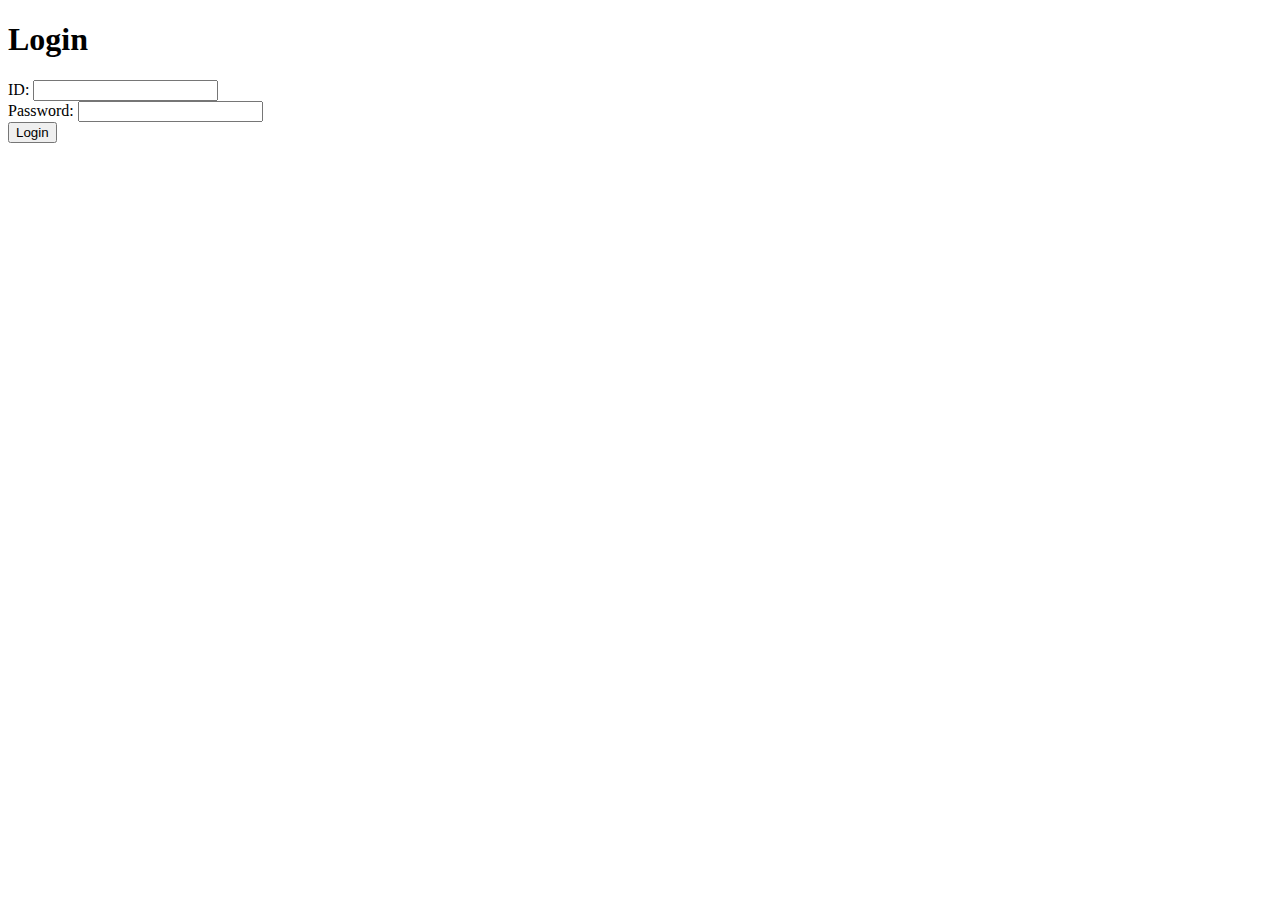
==== src/main/resources/templates/login.html @ 743c6f12 "DB_Setting_soyeong" ====
<!DOCTYPE html>
<html lang="en">
<head>
    <meta charset="UTF-8">
    <title>Login</title>
</head>
<body>
    <h1>Login</h1>
    <form id="loginForm">
        <label for="id">ID:</label>
        <input type="text" id="id" name="id"><br>
        <label for="password">Password:</label>
        <input type="password" id="password" name="password"><br>
        <button type="submit">Login</button>
    </form>

    <div id="result"></div>

    <script>
        const form = document.getElementById("loginForm");

        form.addEventListener("submit", (event) => {
            event.preventDefault();

            const formData = new FormData(form);

            const datas = {};
            formData.forEach((value, key) => {
                datas[key] = value;
            });

            fetch("/login", {
                method: "POST",
                headers: {
                    "Content-Type": "application/json"
                },
                body: JSON.stringify(datas)
            })
            .then(
            response => response.json()
            )
            .then(data => {
                if(data.result) {
                    location.href = "/";
                } else {
                    document.getElementById("result").innerHTML = "Login Failed. Please try again.";
                }
            })
            .catch(error => {
                document.getElementById("result").innerHTML = "An error occurred. Please try again later.";
                console.error(error);
            });
        });
    </script>
</body>
</html>
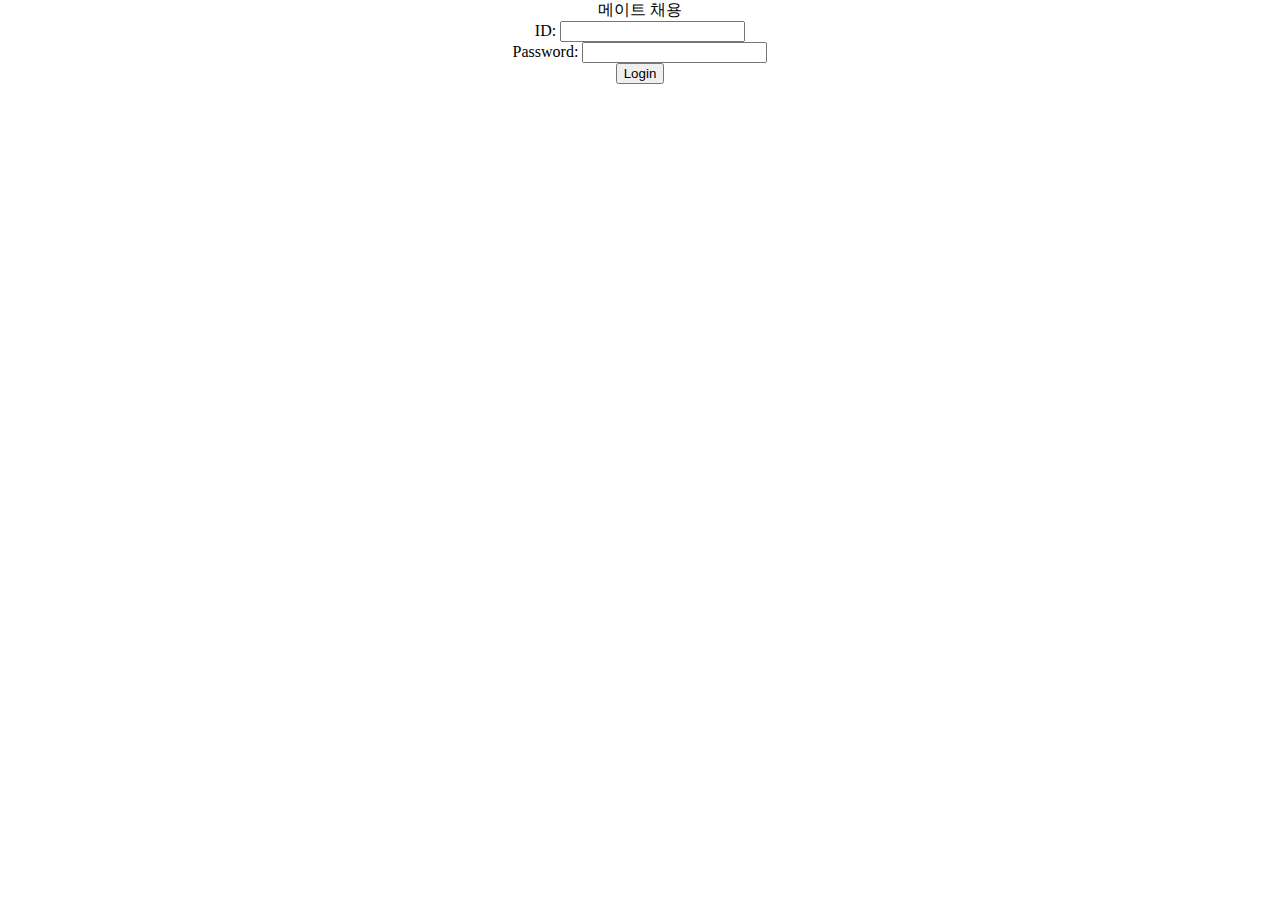
==== commit 7cdceb45: "로그인에 모달 추가" ====
--- a/src/main/resources/templates/login.html
+++ b/src/main/resources/templates/login.html
@@ -3,9 +3,13 @@
 <head>
     <meta charset="UTF-8">
     <title>Login</title>
+    <script src="../static/components/component.js" defer></script>
+    <link rel="stylesheet" href="../static/assets/css/component.css">
+    <link rel="stylesheet" href="../static/assets/css/login.css">
 </head>
 <body>
-    <h1>Login</h1>
+    <my-modal></my-modal>
+    <div class="login_logo">메이트 채용</div>
     <form id="loginForm">
         <label for="id">ID:</label>
         <input type="text" id="id" name="id"><br>
@@ -23,7 +27,8 @@
             event.preventDefault();
 
             const formData = new FormData(form);
-
+            const modal = document.querySelector("my-modal");
+            modal.loading();
             const datas = {};
             formData.forEach((value, key) => {
                 datas[key] = value;
@@ -43,11 +48,11 @@
                 if(data.result) {
                     location.href = "/";
                 } else {
-                    document.getElementById("result").innerHTML = "Login Failed. Please try again.";
+                    modal.message("\n\nLogin Failed. Please try again.")
                 }
             })
             .catch(error => {
-                document.getElementById("result").innerHTML = "An error occurred. Please try again later.";
+                modal.message("\n\nAn error occurred. Please try again later.")
                 console.error(error);
             });
         });
--- a/src/main/resources/static/assets/css/component.css
+++ b/src/main/resources/static/assets/css/component.css
@@ -0,0 +1,45 @@
+.hidden{
+    display: none;
+}
+.modal_back{
+    width: 100%;
+    height: 100%;
+    margin: 0;
+    background-color: #d5d4d4;
+    text-align: center;
+    position: absolute;
+    display: flex;
+}
+.modal_body {
+    font-size: 30px;
+    padding: 100px;
+    border: solid 1px #aaa5a5;
+    border-radius: 30px;
+    margin: auto;
+    position: relative;
+    width: 600px;
+    height: 300px;
+    background-color: white;
+}
+.loading_text{
+    margin-top: 30px;
+    margin-bottom: 70px;
+    font-weight: 600;
+}
+.loading {
+    background-color: #ffffff;
+    display: inline-block;
+    width: 100px;
+    height: 100px;
+    border: 5px solid rgba(0, 0, 0, 0.3);
+    border-radius: 50%;
+    border-top-color: #ffffff;
+    animation: spin 1s ease-in-out infinite;
+    -webkit-animation: spin 1s ease-in-out infinite;
+}
+@keyframes spin {
+    to { -webkit-transform: rotate(360deg); }
+}
+@-webkit-keyframes spin {
+    to { -webkit-transform: rotate(360deg); }
+}--- a/src/main/resources/static/assets/css/login.css
+++ b/src/main/resources/static/assets/css/login.css
@@ -0,0 +1,12 @@
+html, body{
+    margin: 0;
+    padding: 0;
+    text-align: center;
+}
+
+.login_logo{
+    /*border: solid 1px aquamarine;*/
+}
+#loginForm{
+
+}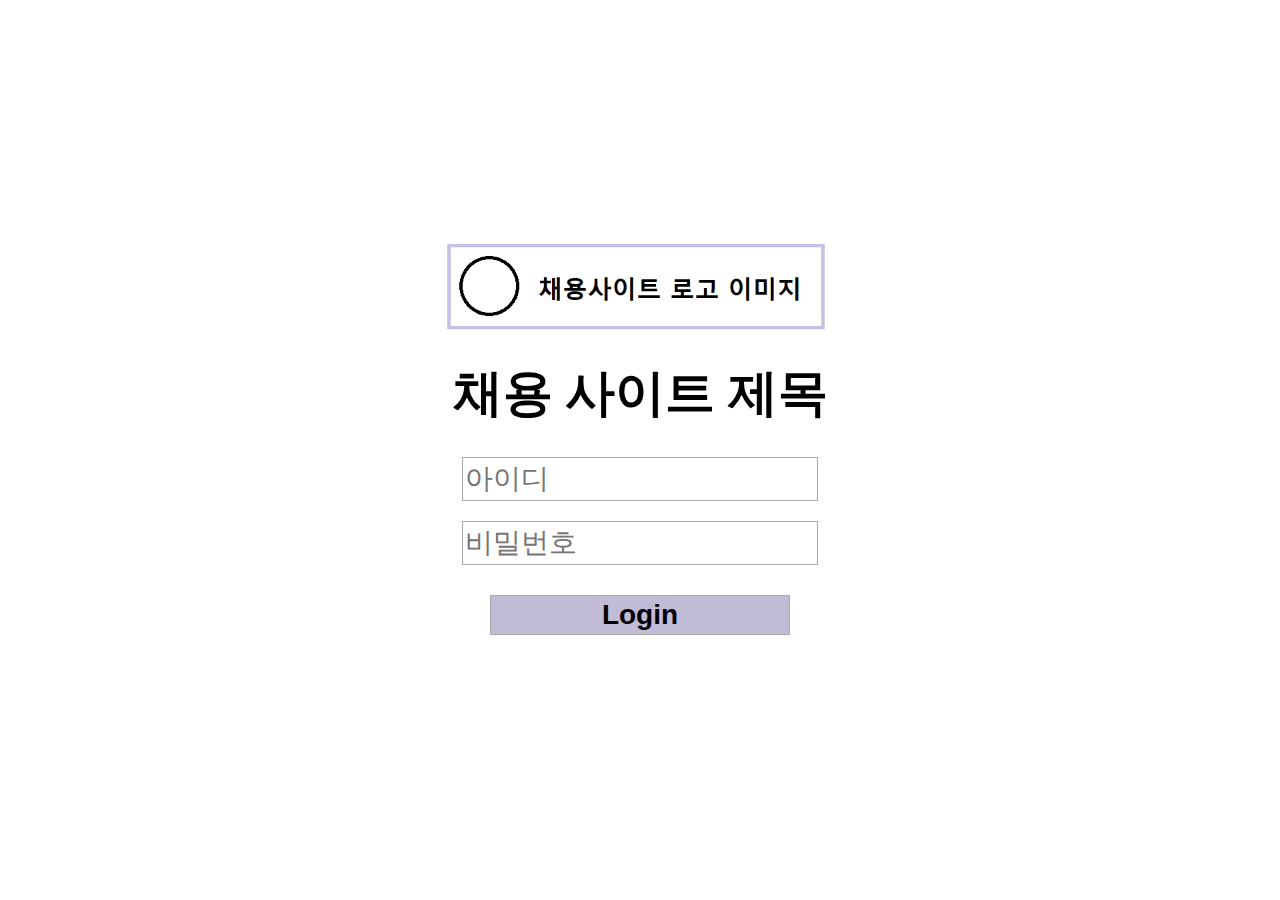
==== commit 828f2734: "헤더 CSS제외 만들어둠. 로그인 디자인 변경." ====
--- a/src/main/resources/templates/login.html
+++ b/src/main/resources/templates/login.html
@@ -1,5 +1,5 @@
 <!DOCTYPE html>
-<html lang="en">
+<html lang="ko">
 <head>
     <meta charset="UTF-8">
     <title>Login</title>
@@ -9,15 +9,15 @@
 </head>
 <body>
     <my-modal></my-modal>
-    <div class="login_logo">메이트 채용</div>
-    <form id="loginForm">
-        <label for="id">ID:</label>
-        <input type="text" id="id" name="id"><br>
-        <label for="password">Password:</label>
-        <input type="password" id="password" name="password"><br>
-        <button type="submit">Login</button>
-    </form>
-
+    <div class="login_div">
+        <img class="login_logo" src="../static/img/login_logo.png" rel="login_logo">
+        <div class="login_title">채용 사이트 제목</div>
+        <form id="loginForm">
+            <input type="text" id="id" name="id" placeholder="아이디"><br>
+            <input type="password" id="password" name="password" placeholder="비밀번호"><br>
+            <button type="submit">Login</button>
+        </form>
+    </div>
     <div id="result"></div>
 
     <script>
@@ -41,20 +41,15 @@
                 },
                 body: JSON.stringify(datas)
             })
-            .then(
-            response => response.json()
-            )
-            .then(data => {
-                if(data.result) {
+            .then(response => {
+                if (response.status == "403"){
+                    modal.message("\n\n아이디 또는 비밀번호를 확인해주세요.")
+                }else if(response.status == "200"){
                     location.href = "/";
-                } else {
-                    modal.message("\n\nLogin Failed. Please try again.")
+                }else{
+                    modal.message("\n\n네트워크 오류 입니다.\n잠시 후 다시 시도해주세요. ")
                 }
             })
-            .catch(error => {
-                modal.message("\n\nAn error occurred. Please try again later.")
-                console.error(error);
-            });
         });
     </script>
 </body>
--- a/src/main/resources/static/assets/css/login.css
+++ b/src/main/resources/static/assets/css/login.css
@@ -2,11 +2,41 @@
     margin: 0;
     padding: 0;
     text-align: center;
+    width: 100%;
+    height: 100%;
 }
-
+body{
+    display: flex;
+}
+.login_div{
+    width: 800px;
+    margin: auto;
+}
 .login_logo{
-    /*border: solid 1px aquamarine;*/
+    width: 400px;
+}
+.login_title{
+    font-size: 50px;
+    font-weight: 600;
+    margin: 20px 0 20px 0;
 }
 #loginForm{
-
+    width: 100%;
+}
+input{
+    width: 350px;
+    height: 40px;
+    font-size: 28px;
+    margin: 10px 0 10px 0;
+    border: 1px solid #AAAAAA;
+}
+button{
+    height: 40px;
+    width: 300px;
+    margin-top: 20px;
+    background-color: #c1bbd5;
+    border: 1px solid #AAAAAA;
+    font-size: 28px;
+    font-weight: 700;
+    margin-bottom: 30px;
 }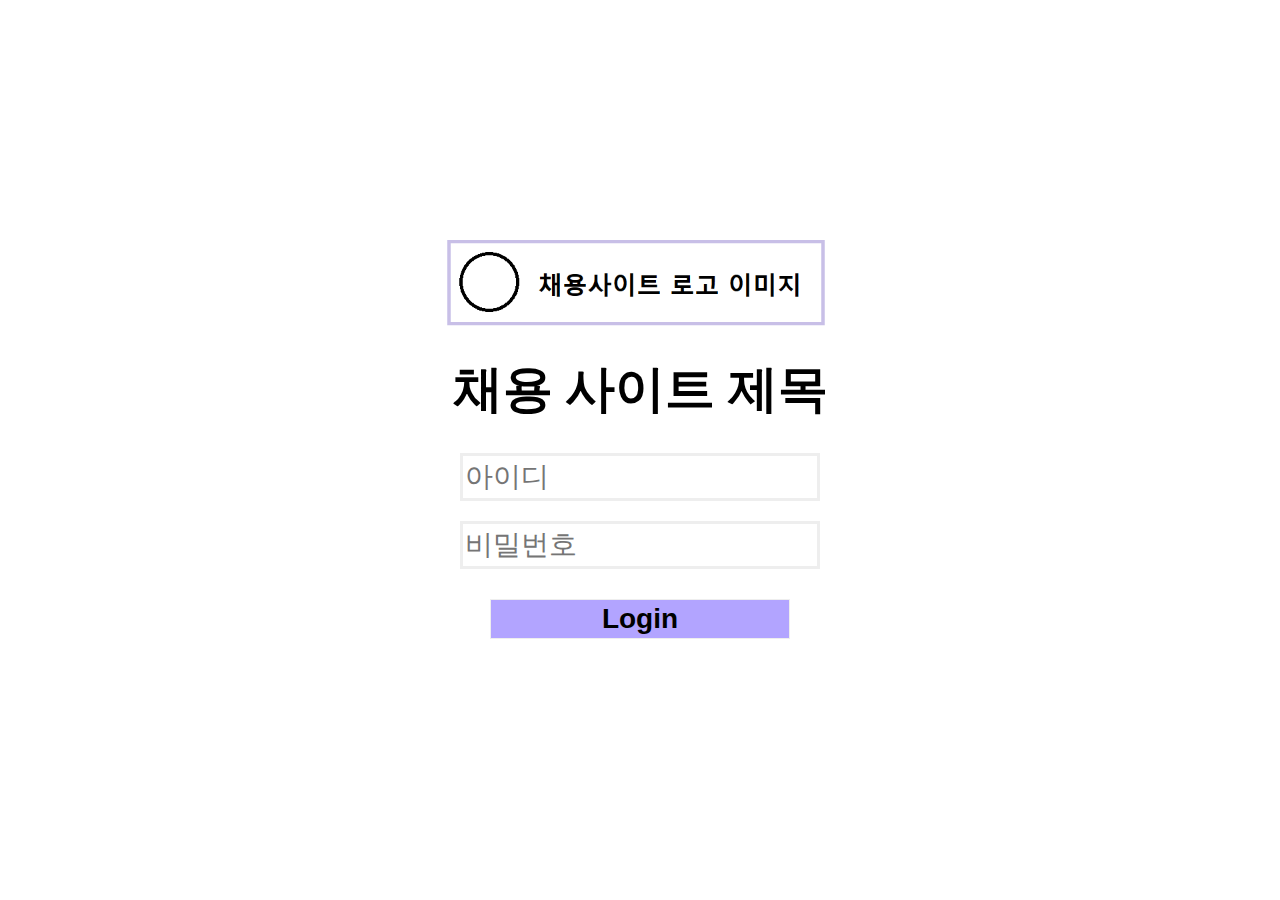
==== commit df56e589: "헤더, 로그인 CSS 변경 마이페이지 이동 이벤트 추가" ====
--- a/src/main/resources/templates/login.html
+++ b/src/main/resources/templates/login.html
@@ -10,7 +10,7 @@
 <body>
     <my-modal></my-modal>
     <div class="login_div">
-        <img class="login_logo" src="../static/img/login_logo.png" rel="login_logo">
+        <img class="login_logo" src="../static/img/login_logo.png" rel="login_logo" alt="">
         <div class="login_title">채용 사이트 제목</div>
         <form id="loginForm">
             <input type="text" id="id" name="id" placeholder="아이디"><br>
@@ -44,10 +44,17 @@
             .then(response => {
                 if (response.status == "403"){
                     modal.message("\n\n아이디 또는 비밀번호를 확인해주세요.")
+                    return "error"
                 }else if(response.status == "200"){
-                    location.href = "/";
+                    return response.json();
                 }else{
                     modal.message("\n\n네트워크 오류 입니다.\n잠시 후 다시 시도해주세요. ")
+                    return "error"
+                }
+            })
+            .then(data => {
+                if(data != "error"){
+                    //로그인 키 넘어올테니까 로컬스토리지에 저장.
                 }
             })
         });
--- a/src/main/resources/static/assets/css/component.css
+++ b/src/main/resources/static/assets/css/component.css
@@ -2,6 +2,7 @@
     display: none;
 }
 .modal_back{
+    z-index: 98;
     width: 100%;
     height: 100%;
     margin: 0;
@@ -11,6 +12,7 @@
     display: flex;
 }
 .modal_body {
+    z-index: 99;
     font-size: 30px;
     padding: 100px;
     border: solid 1px #aaa5a5;
--- a/src/main/resources/static/assets/css/login.css
+++ b/src/main/resources/static/assets/css/login.css
@@ -28,15 +28,19 @@
     height: 40px;
     font-size: 28px;
     margin: 10px 0 10px 0;
-    border: 1px solid #AAAAAA;
+    border: 3px solid #EEEEEE;
 }
 button{
     height: 40px;
     width: 300px;
     margin-top: 20px;
-    background-color: #c1bbd5;
-    border: 1px solid #AAAAAA;
+    background-color: #B2A4FF;
+    border: 1px solid #EEEEEE;
     font-size: 28px;
     font-weight: 700;
     margin-bottom: 30px;
+    cursor: pointer;
+}
+button:hover{
+    color: #FDF7C3;
 }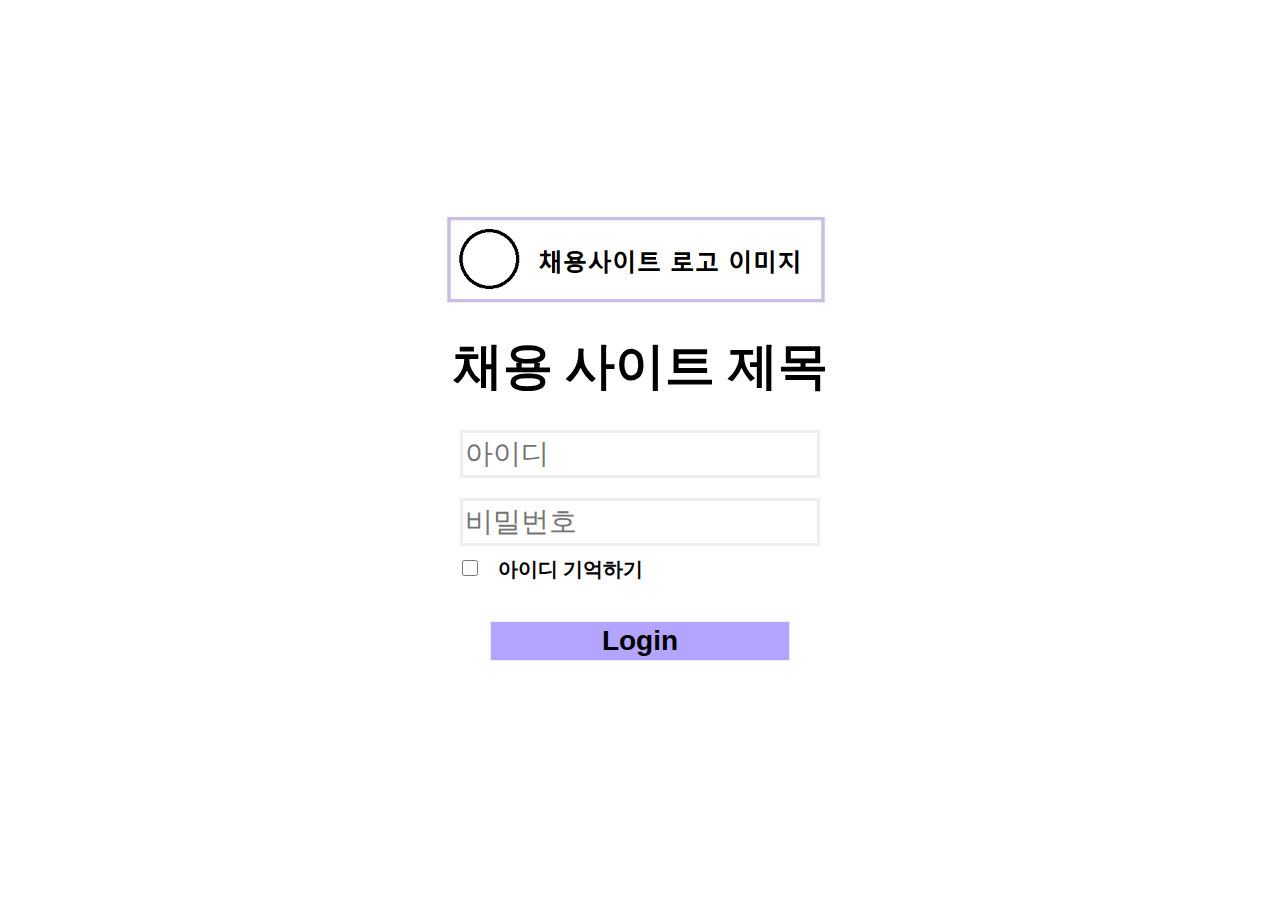
==== commit c911aa62: "아이디 기억하기 추가" ====
--- a/src/main/resources/templates/login.html
+++ b/src/main/resources/templates/login.html
@@ -2,7 +2,7 @@
 <html lang="ko">
 <head>
     <meta charset="UTF-8">
-    <title>Login</title>
+    <title>로그인</title>
     <script src="../static/components/component.js" defer></script>
     <link rel="stylesheet" href="../static/assets/css/component.css">
     <link rel="stylesheet" href="../static/assets/css/login.css">
@@ -15,11 +15,20 @@
         <form id="loginForm">
             <input type="text" id="id" name="id" placeholder="아이디"><br>
             <input type="password" id="password" name="password" placeholder="비밀번호"><br>
+            <div id="saveid"><label><input type="checkbox" name="saveid">아이디 기억하기</label></div><br>
             <button type="submit">Login</button>
         </form>
     </div>
     <div id="result"></div>
+    <script>
+        const saveid = document.getElementById("saveid").querySelector("input")
+        const savedId = window.localStorage.getItem("saved_login_id")
+        if(savedId != null){
+            saveid.checked = true
+            document.getElementById("id").value = savedId
+        }
 
+    </script>
     <script>
         const form = document.getElementById("loginForm");
 
@@ -28,6 +37,13 @@
 
             const formData = new FormData(form);
             const modal = document.querySelector("my-modal");
+            const id = document.getElementById("id")
+            const saveid = document.getElementById("saveid").querySelector("input")
+            if(saveid.checked){
+                window.localStorage.setItem("saved_login_id", id.value)
+            }else{
+                window.localStorage.removeItem("saved_login_id")
+            }
             modal.loading();
             const datas = {};
             formData.forEach((value, key) => {
--- a/src/main/resources/static/assets/css/component.css
+++ b/src/main/resources/static/assets/css/component.css
@@ -1,3 +1,9 @@
+html, body{
+    margin: 0;
+    padding: 0;
+}
+
+/* 모달 */
 .hidden{
     display: none;
 }
@@ -44,4 +50,66 @@
 }
 @-webkit-keyframes spin {
     to { -webkit-transform: rotate(360deg); }
+}
+
+/* 헤더 */
+top-header{
+    display: inline-flex;
+    position: fixed;
+    width: 100%;
+    height: 100px;
+    margin: 0;
+    padding: 0;
+    background-color: #B2A4FF;
+}
+.main_logo_min{
+    display: inline-flex;
+    height: 100%;
+    cursor: pointer;
+}
+.nav_box{
+    display: inline-flex;
+    height: 100%;
+    flex-grow: 1;
+}
+ul{
+    display: inline-block;
+    list-style: none;
+    height: 100%;
+    padding: 0;
+}
+li{
+    display: inline-block;
+    height: 100%;
+    float: left;
+    padding: 0;
+}
+.nav_profile{
+    height: 100%;
+    text-align: center;
+    display: inline-flex;
+    float: right;
+}
+.nav_profile div{
+    width: 80px;
+    margin: auto 10px auto 10px;
+    display: inline-block;
+    font-size: 20px;
+    font-weight: 600;
+}
+.nav_profile div:hover{
+    color: #FDF7C3;
+    cursor: pointer;
+}
+.profile_div{
+    padding: 0 !important;
+    width: 100px !important;
+    height: 100px !important;
+    background-color: #B2A4FF !important;
+    border: none !important;
+}
+.profile_img{
+    width: 100%;
+    height: 100%;
+    border-radius: 50%;
 }--- a/src/main/resources/static/assets/css/login.css
+++ b/src/main/resources/static/assets/css/login.css
@@ -30,6 +30,19 @@
     margin: 10px 0 10px 0;
     border: 3px solid #EEEEEE;
 }
+input[type="checkbox"]{
+    margin: auto 20px auto auto;
+    width: 16px;
+    height: 16px;
+}
+label{
+    text-align: left;
+    font-size: 20px;
+    font-weight: 700;
+}
+#saveid{
+    width: 625px;
+}
 button{
     height: 40px;
     width: 300px;
